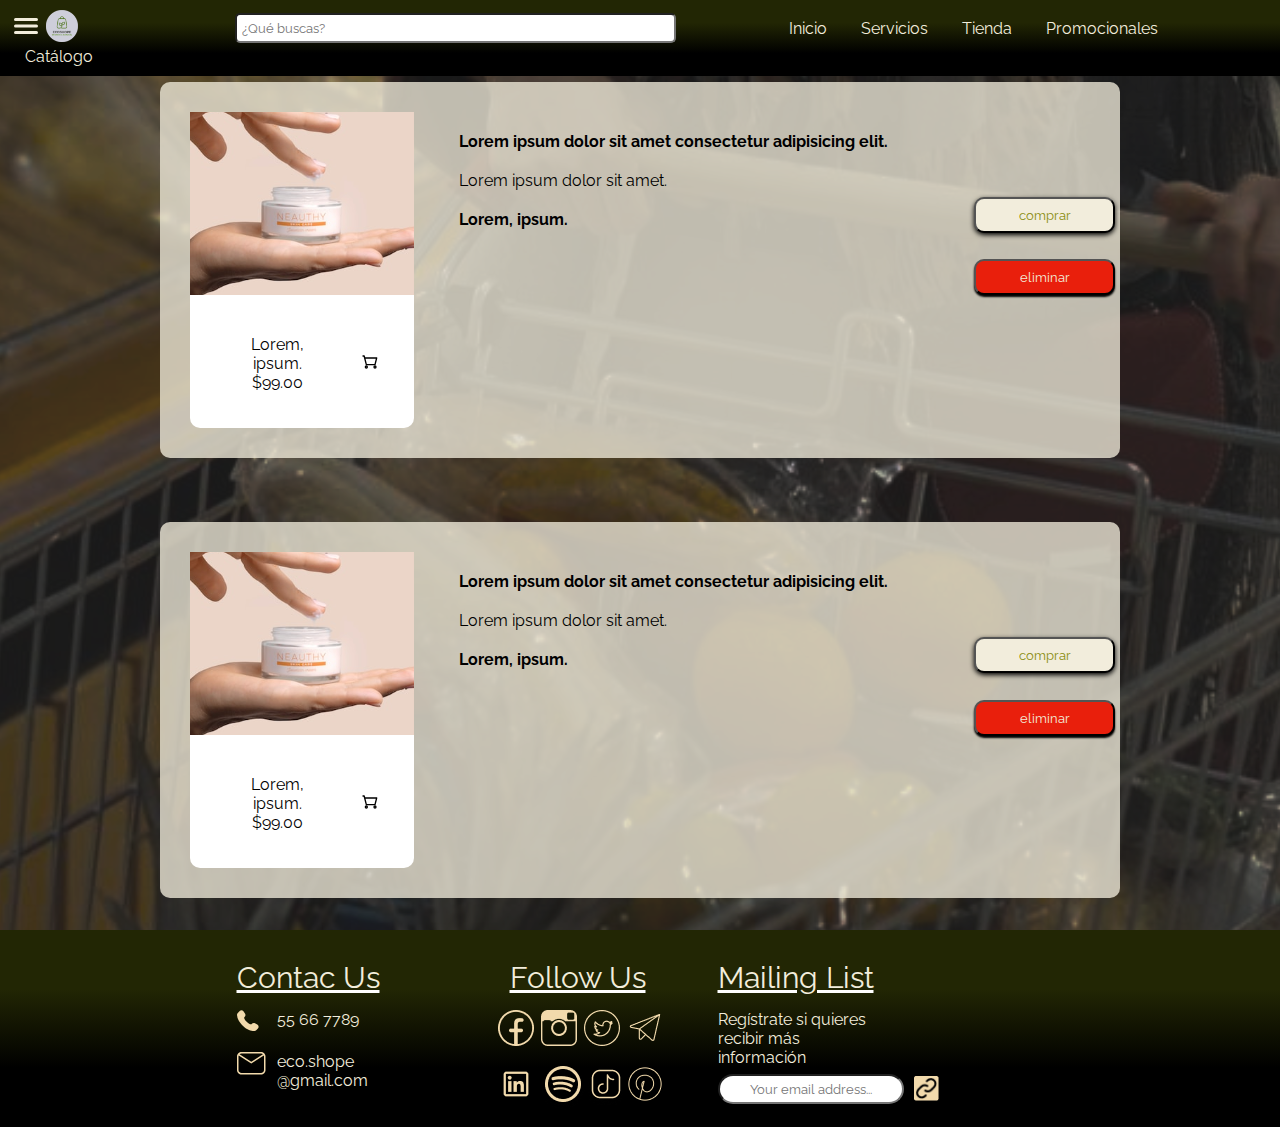
==== carrito.html @ 209716ab "se añadío la pagina carrito y catálogo" ====
<!DOCTYPE html>
<html lang="en">
<head>
    <meta charset="UTF-8">
    <meta name="viewport" content="width=device-width, initial-scale=1.0">
    <link rel="stylesheet" href="CSS/styles.css">
    <link rel="stylesheet" href="CSS/style_nav.css">
    <link rel="stylesheet" href="CSS/style_footer.css">
    <link rel="stylesheet" href="CSS/style_carrito.css">
    <title>carrito</title>
</head>
<body>
    <header class="encabezado">
        <div class="enlaces">
            <a hr class="enlace__menu">
                <img src="IMÁGENES/menu.svg" alt="logo__menu" class="logo__menu">
            </a>
            <a href="#" class="enlace__logo">
                <img src="IMÁGENES/Eco Shopping Bag Logo.png" alt="Logo EcoShope-Tienda" class="logo__imagen">
            </a>
        </div>

        <div class="busqueda">
            <input class="busqueda__barra" type="search" placeholder="¿Qué buscas?" style="font-family: Raleway;">
        </div>
        <ul class="navegacion">
            <li><a href="#">Inicio</a></li>
            <li><a href="#">Servicios</a></li>
            <li><a href="#">Tienda</a></li>
            <li><a href="#">Promocionales</a></li>
            <li><a href="#imagen">Catálogo</a></li>
        </ul>
    </header>
    <main>
        <section class="cards">
            <article class="card">
                <div class="card__producto">
                    <div class="card__img">
                        <img src="IMÁGENES/Rectangle 13producto1.svg" alt="Producto-1" class="card__imagen">
                    </div>
                    <div class="card__text">
                        <div class="descripcion">
                            <p>Lorem, ipsum.</p>
                            <p>$99.00</p>
                        </div>
                        <a href=""><img src="IMÁGENES/shopping.svg" alt="carrito"></a>
                    </div>
                </div>
                <div class="card__info">
                    <p class="bold">Lorem ipsum dolor sit amet consectetur adipisicing elit.</p>
                    <p>Lorem ipsum dolor sit amet.</p>
                    <p class="bold">Lorem, ipsum.</p>
                </div>
                <div class="botones">
                    <button class="btn-comprar">comprar</button>
                    <button class="btn-eliminar">eliminar</button>
                </div>
            </article>
            <article class="card">
                <div class="card__producto">
                    <div class="card__img">
                        <img src="IMÁGENES/Rectangle 13producto1.svg" alt="Producto-1" class="card__imagen">
                    </div>
                    <div class="card__text">
                        <div class="descripcion">
                            <p>Lorem, ipsum.</p>
                            <p>$99.00</p>
                        </div>
                        <a href=""><img src="IMÁGENES/shopping.svg" alt="carrito"></a>
                    </div>
                </div>
                <div class="card__info">
                    <p class="bold">Lorem ipsum dolor sit amet consectetur adipisicing elit.</p>
                    <p>Lorem ipsum dolor sit amet.</p>
                    <p class="bold">Lorem, ipsum.</p>
                </div>
                <div class="botones">
                    <button class="btn-comprar">comprar</button>
                    <button class="btn-eliminar">eliminar</button>
                </div>
            </article>
        </section>
    </main>
    <footer>
        <section class="cont_info">

            <article class="contac_us">
                <p class="contenedor_info">Contac Us</p> 
                    <div class="cont_contac">
                            <img src="/IMÁGENES/Vector_phone.svg" alt="Phone" class="class_icon">
                            <p class="number"> 55 66 7789</p>
                            <img src="/IMÁGENES/Vector_email.svg" alt="Email" class="class_icon">
                            <p class="email_eco">eco.shope @gmail.com</p>
                    </div>
            </article>

            <article class="follow_us">
                <p class="contenedor_info">Follow Us</p>
                    <div class="cont_icons"> 
                        <img src="/IMÁGENES/Vector_fb.png" alt="Facebook">
                        <img src="IMÁGENES/vec_insta.png" alt="Instagram">
                        <img src="IMÁGENES/Vector_twitter.png" alt="Twitter">
                        <img src="IMÁGENES/ph_telegram-logo-thin.png" alt="Telegram">
                        <img src="IMÁGENES/la_linkedin.png" alt="Likedin">
                        <img src="/IMÁGENES/Vector.png" alt="Spotify">
                        <img src="IMÁGENES/iconoir_tiktok.png" alt="TikTok">
                        <img src="IMÁGENES/arcticons_pinterest.png" alt="Pinterest">
                    </div>
                </article>

            <article class="mailing_list">
                <p class="contenedor_info">Mailing List</p>
                    <div class="cont_mailing">
                        <p>Regístrate si quieres recibir más información</p>
                            <div class="elements">
                                <input type="email" placeholder="Your email address..." class="cont_email">
                                <img src="IMÁGENES/enlace.png" alt="Enlace" class="icon_enlace">
                            </div>
                    </div>
            </article>
        </section>
    </footer>
    
</body>
</html>
---- CSS/styles.css ----
*{
    padding: 0;
    margin: 0;
    text-decoration: none;
    list-style: none;
    box-sizing: border-box;
    font-family: Raleway;
}

@font-face{
    font-family: Raleway;
    src: url("../TIPOGRAFÍAS/Raleway/Raleway-VariableFont_wght.ttf");
}

@font-face{
    font-family: Kaisei;
    src: url("../TIPOGRAFÍAS/Kaisei_Tokumin/KaiseiTokumin-Regular.ttf");
}

h1, h2, h3, h4, h5, h6 {
    font-family: Kaisei;
}

:root{
    --color-titulo: #F2DAAC;
}
---- CSS/style_nav.css ----
.encabezado{
    background-image: linear-gradient(#222604 30%, #000000 70%);
    position: fixed;
    top: 0;
    left: 0;
    right: 0;
    width: 100%;
    padding: 10px
}

.logo__menu{
    height: 2rem;
}



.logo__imagen{
    height: 2rem;
}


.navegacion li{
    display: inline;
    margin: 2px; 
}

.navegacion a{
    color: #F2EDDC;
    font-size: 16px;
    padding: 7px 13px;
}
  
li a:hover {
    border-bottom: 2px solid #888C0D;
    color:#888C0D ;
}

.busqueda{
    display: inline-block;
    width: 50%;
    height: 100%;
    vertical-align: middle;
    text-align: center;
}

.busqueda__barra{
    padding: 5px;
    width: 70%;
    border-radius: 5px;
}

.navegacion{
    display: inline;
    text-align: right;
    width: 40%;
    vertical-align: middle;
}

.enlaces{
    width: 10%;
    height: 100%;
    display: inline-block;
    vertical-align: middle;
}

main{
    margin-top: 50px;
    
}
---- CSS/style_footer.css ----
footer {
    background-image: linear-gradient(#222604 30%, #000000 70%);
}
.cont_info{
    color: #F2EDDC;
    display: flex;
    justify-content: center;
    }
    
.cont_info>*{
    margin: 30px;
    }

.contenedor_info {
    font-size: 30px;
    text-decoration: underline white;
    padding-bottom: 15px;
}

.inline_elements >* {
    display: inline;
    vertical-align: middle;
    padding: 5px;
}

.cont_contac {
    display: grid;
    grid-template-columns: 20% 70%;
    grid-template-rows: 70% 70%;
}

.cont_icons {
    display: grid;
    grid-template-columns: repeat(4, 27%);
    grid-template-rows: repeat(2, 70%);
}

.follow_us {
    text-align: center;
}

.cont_mailing {
    display: grid;
    grid-template-columns: repeat(1, 50%);
    grid-template-rows: repeat(2, 60%);
}

.cont_email {
    padding: 5px;
    border-radius: 15px;
    text-align: center;
    margin-right: 10px;
}

.elements {
    display: flex;
    align-items: center;

}

.icon_enlace {
    width: 25px; 
    height: 25px; 
}
---- CSS/style_carrito.css ----
body{
    background-image: url('../IMÁGENES/fondo-carrito.svg');
}

.cards{
    display: flex;
    flex-direction: column;
}

.card{
    display: flex;
    margin: 2em 10em;
    padding: 30px 5px ;
    border-radius: 10px;
    background-color: #f2eddcc5;
}

.card__producto{
    background-color: white;
    display: inline-block;
    text-align: center;
    border-radius: 10px;
    margin-left: 25px;
}

.card__text{
    padding: 20px;
    display: flex;
    justify-content: center;
    align-items: center;
}

.card__text>*{
    margin: 1rem;
}

.card__imagen{
    width: 100%;
}

.btn-comprar{
    background-color: #F2EDDC;
    color: #888C0D;
    box-shadow: 0px 2px 5px black;
    border-radius: 10px;
    padding: 8px;
}

.btn-comprar:hover{
    border-bottom: 2px solid #F2EDDC;
    box-shadow: inset 0px 2px 5px black; 
}

.btn-eliminar{
    background-color: #e91f0c;
    color: #F2EDDC;
    box-shadow: 0px 2px 2px black;
    border-radius: 10px;
    padding: 8px;
}

.btn-eliminar:hover{
    border-bottom: 2px solid #F2EDDC;
    box-shadow: inset 0px 2px 2px black; 
}

.botones{
    display: grid;
    grid-template-rows: repeat(2, 10%);
    gap: 50px;
    align-items: center;
    width: 150px;
    align-self: center;

}

.card__info{
    width: 60%;
    margin-left: 25px;
}

.card__info>p{
    margin: 20px;
}

.bold{
    font-weight: bold;
}
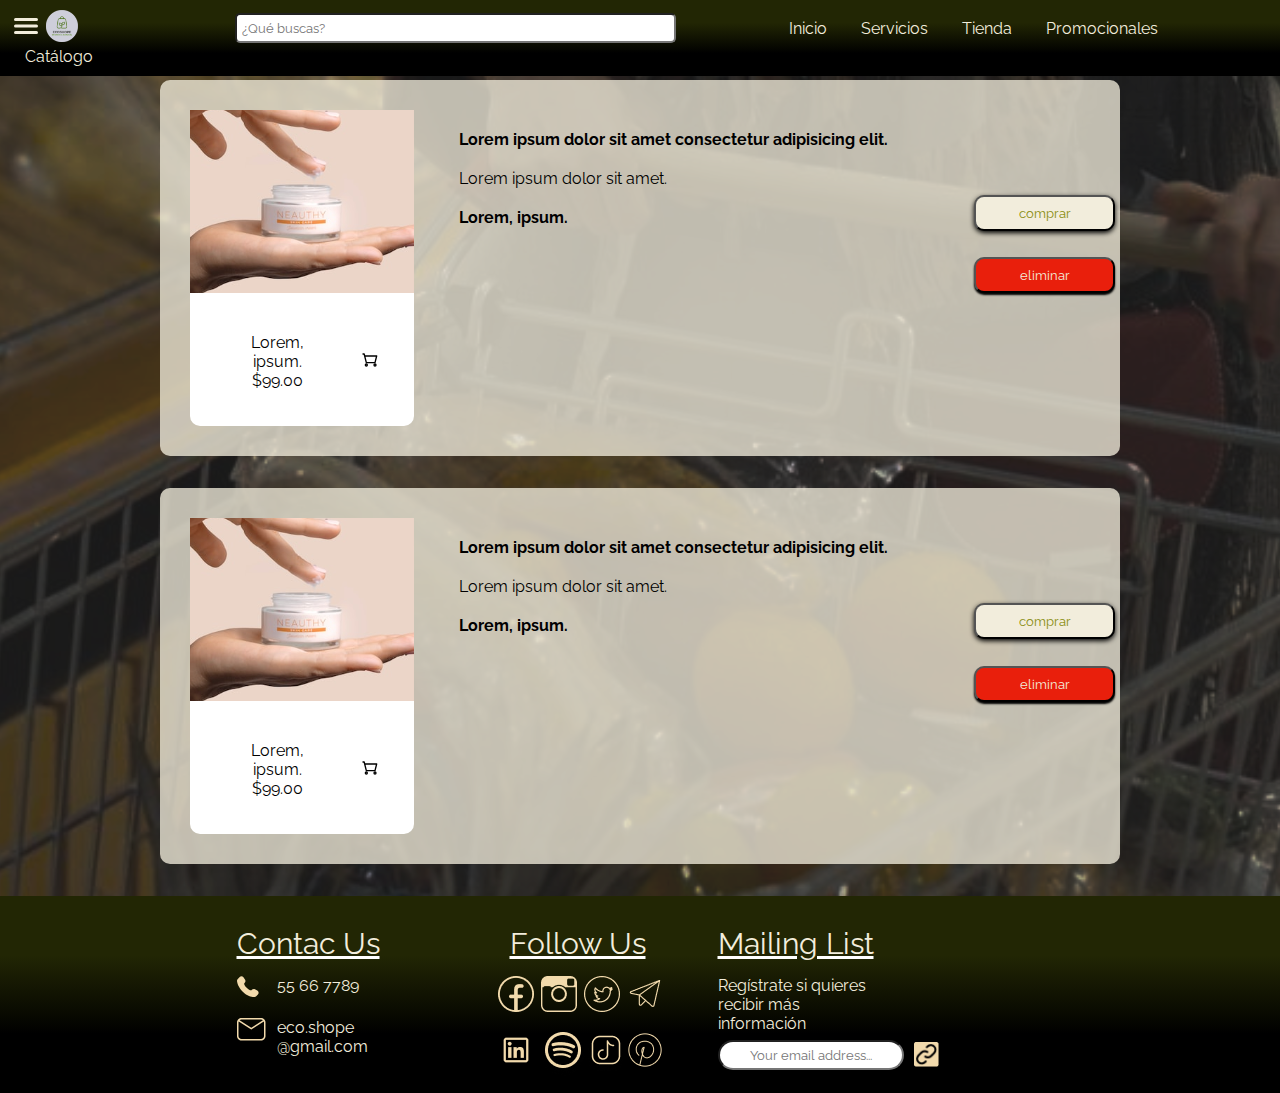
==== commit c2658d50: "se añadieron scripts" ====
--- a/carrito.html
+++ b/carrito.html
@@ -120,6 +120,7 @@
             </article>
         </section>
     </footer>
-    
+    <script>
+    </script>
 </body>
 </html>--- a/CSS/style_carrito.css
+++ b/CSS/style_carrito.css
@@ -3,10 +3,8 @@
 }
 
 .cards{
-    display: flex;
-    flex-direction: column;
+    margin-top: 80px;
 }
-
 .card{
     display: flex;
     margin: 2em 10em;
